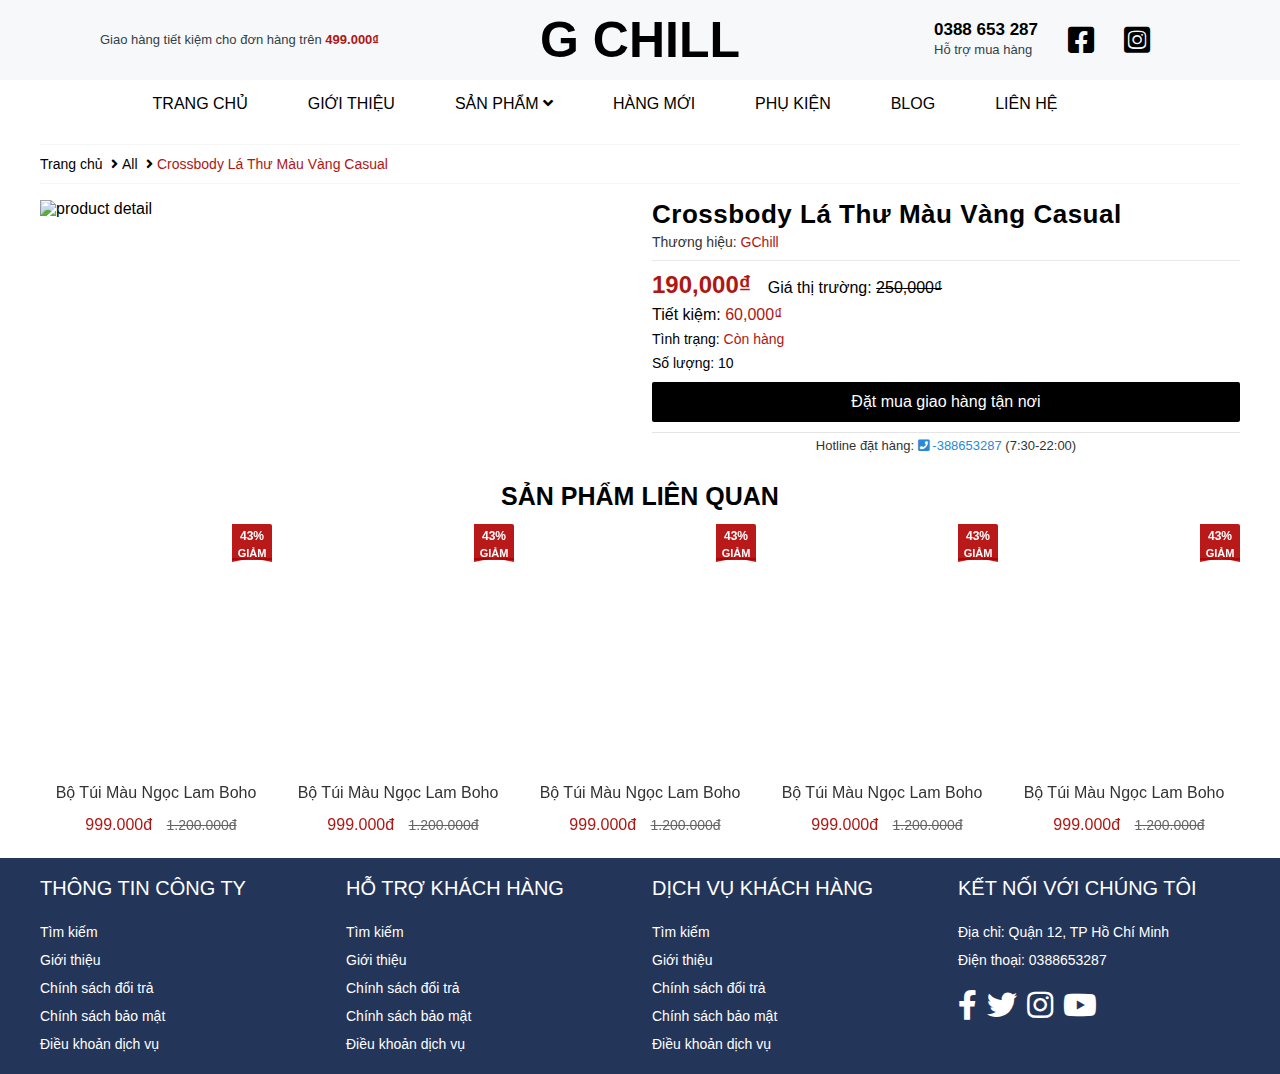
==== productDetail.html @ 4a048501 "product detail" ====
<!DOCTYPE html>
<html lang="en">
<head>
    <meta charset="UTF-8">
    <meta http-equiv="X-UA-Compatible" content="IE=edge">
    <meta name="viewport" content="width=device-width, initial-scale=1.0">
    <title>G chill</title>
    <link rel="stylesheet" href="./assets/css/grid.css">
    <link rel="stylesheet" href="./assets/css/base.css">
    <link rel="stylesheet" href="./assets/css/styles.css">
    <link rel="stylesheet" href="./assets/css/responsive.css">
    <link href="./assets/fonts/fontawesome-free-5.15.3/css/all.min.css" rel="stylesheet">
</head>
<body>
    <div class="main ">
        <!-- Header top bar -->
        <div class="header-topbar">
            <div class="header-topbar__left">
                <a href="" class="header-topbar__left-link">
                    Giao hàng tiết kiệm cho đơn hàng trên <span class="header-topbar__left-highlight">499.000₫</span>
                </a>
            </div>

            <div class="header-topbar__center">
                <div class="header-logo">
                    <a href="" class="header-logo-link">
                        G CHILL
                    </a>
                </div>
            </div>

            <div class="header-topbar__right">
                <ul class="header-topbar__right-list">
                    <li class="header-topbar__right-item">
                        <a href="" class="header-topbar__right-link">
                            <div class="header-topbar-phone">
                                0388 653 287
                            </div>
                            <div class="header-topbar__right-phoneDesc">
                                Hỗ trợ mua hàng
                            </div>
                        </a>
                    </li>
                    <li class="header-topbar__right-item">
                        <a href="" class="header-topbar__right-link">
                            <i class="fab fa-facebook-square header-topbar__right-icon"></i>
                        </a>
                    </li>
                    <li class="header-topbar__right-item">
                        <a href="" class="header-topbar__right-link">
                            <i class="fab fa-instagram-square header-topbar__right-icon"></i>
                        </a>
                    </li>
                </ul>
            </div>
        </div>
        <div class="nav">
            <!-- Nav PC -->
            <nav class="nav__pc">
                <ul class="nav__list">
                    <li>
                        <a href="" class="nav__link">TRANG CHỦ</a>
                    </li>
                    <li>
                        <a href="" class="nav__link">GIỚI THIỆU</a>
                    </li>
                    <li class="nav-product--has-notify">
                        <a href="" class="nav__link nav__link-product">
                            SẢN PHẨM
                            <i class="fas fa-angle-down"></i>
                        </a>
                        <div class="nav__submenu row">
                                <div class="c-6 ">
                                    <ul class="nav__submenu-left row">
                                        <li class="nav__submenu-mainitem c-6">
                                            <header class="nav__submenu-mainitem-header">
                                                <a href="" class="nav__submenu-mainitem-link">XU HƯỚNG MỚI</a>
                                            </header>
                                            <ul class="nav__submenu-list">
                                                <li class="nav__submenu-item"><a href="" class="nav__submenu-link">Xu hướng mùa xuân</a></li>
                                                <li class="nav__submenu-item"><a href="" class="nav__submenu-link">Xu hướng mùa hè</a></li>
                                                <li class="nav__submenu-item"><a href="" class="nav__submenu-link">Xu hướng mùa đông</a></li>
                                                <li class="nav__submenu-item"><a href="" class="nav__submenu-link">Xu hướng mùa thu</a></li>
                                            </ul>
                                        </li>
                                        <li class="nav__submenu-mainitem c-6">
                                            <header class="nav__submenu-mainitem-header">
                                                <a href="" class="nav__submenu-mainitem-link">XU HƯỚNG MỚI</a>
                                            </header>
                                            <ul class="nav__submenu-list">
                                                <li class="nav__submenu-item"><a href="" class="nav__submenu-link">Xu hướng mùa xuân</a></li>
                                                <li class="nav__submenu-item"><a href="" class="nav__submenu-link">Xu hướng mùa hè</a></li>
                                                <li class="nav__submenu-item"><a href="" class="nav__submenu-link">Xu hướng mùa đông</a></li>
                                                <li class="nav__submenu-item"><a href="" class="nav__submenu-link">Xu hướng mùa thu</a></li>
                                            </ul>
                                        </li>
                                    </ul>
                                </div>
                                <div class="c-6">
                                    <div class="nav__submenu-right row">
                                        <div class="nav__submenu-img c-6">
                                            <a href="" class="nav__submenu-link">
                                                <img src="./assets/img/submenuImg1.jpg" alt="" class="nav__submenu-image">
                                            </a>
                                        </div>
                                        <div class="nav__submenu-img c-6">
                                            <a href="" class="nav__submenu-link">
                                                <img src="./assets/img/submenuImg2.jpg" alt="" class="nav__submenu-image">
                                            </a>
                                        </div>
                                    </div>
                                </div>
                        </div>
                    </li>
                    <li>
                        <a href="" class="nav__link">HÀNG MỚI</a>
                    </li>
                    <li>
                        <a href="" class="nav__link">PHỤ KIỆN</a>
                    </li>
                    <li>
                        <a href="" class="nav__link">BLOG</a>
                    </li>
                    <li>
                        <a href="" class="nav__link">LIÊN HỆ</a>
                    </li>
                </ul>
            </nav>

            <label for="nav-mobile-input" class="nav__bars-btn row">
                <div class="nav-mobile-bars c-1">
                    <i class="fas fa-bars nav-mobile-bars-icon"></i>
                </div>
                <div class="mobile-logo c-11">
                    <a href="" class="mobile-logo-link">G Chill</a>
                </div>
            </label>

            <input type="checkbox" name="" hidden class="nav__input" id="nav-mobile-input" >

            <label for="nav-mobile-input" class="nav__overlay"></label>

            <nav class="nav__mobile">
                <label for="nav-mobile-input" class="nav__mobile-close">
                    <i class="fas fa-times nav__mobile-close-icon"></i>
                </label>
                <ul class="nav__mobile-list">
                    <li class="nav__mobile-item">
                        <a href="" class="nav__mobile-link">Trang chủ</a>
                    </li>
                    <li class="nav__mobile-item">
                        <a href="" class="nav__mobile-link">Sản phẩm</a>
                    </li>
                    <li class="nav__mobile-item">
                        <a href="" class="nav__mobile-link">Blog</a>
                    </li>
                    <li class="nav__mobile-item">
                        <a href="" class="nav__mobile-link">Phụ kiện</a>
                    </li>
                    <li class="nav__mobile-item">
                        <a href="" class="nav__mobile-link">Liên hệ</a>
                    </li>
                </ul>
            </nav>
        </div>

        <div class="app__container">
            <div class="grid wide">
                <section class="bread-crumb-detail">
                    <ul class="bread-crumb-detail-list">
                        <li class="bread-crumb-detail-item">
                            <a href="#" class="bread-crumb-detail__link">Trang chủ</a>
                            <i class="fa fa-angle-right bread-crumb-detail__icon"></i>
                        </li>
                        <li class="bread-crumb-detail-item">
                            <a href="#" class="bread-crumb-detail__link">All</a>
                            <i class="fa fa-angle-right bread-crumb-detail__icon"></i>
                        </li>
                        <li class="bread-crumb-detail-item">
                            <a href="#" class="bread-crumb-detail__link">Crossbody Lá Thư Màu Vàng Casual</a>
                        </li>
                    </ul>
                </section>

                <section class="product-detail">
                    <div class="details-product row">
                        <div class="col l-6 m-12 c-12 product-detail-image-block">
                            <img src="https://product.hstatic.net/200000265511/product/upload_a97e71ad36e44b9f99d14111b9137865_large.jpg" 
                            alt="product detail" class="product-detail-image">
                        </div>

                        <div class="col l-6 m-12 c-12 product-detail-informations">
                            <div class="product-detail-header">
                                <h1 class="product-detail-head">
                                    Crossbody Lá Thư Màu Vàng Casual
                                </h1>
                                <div class="product-detail-branch">
                                    Thương hiệu: 
                                    <span class="product-detail-vendor">GChill</span>
                                </div>
                            </div>

                            <div class="product-detail-prices">
                                <div class="product-detail-price">
                                    <span class="real-price">190,000₫ </span>
                                    <span class="old-price">Giá thị trường: 
                                        <span class="product-price-old">
                                            250,000₫
                                        </span>
                                    </span>
                                </div>
                                <div class="product-detail-save-price">
                                    Tiết kiệm: <span class="product-price-save">
                                        60,000₫
                                    </span>
                                </div>
                                <div class="product-detail-inventory_quantity">
                                    Tình trạng:
                                    <span class="product-detail-status">
                                        Còn hàng
                                    </span>
                                </div>
                            </div>

                            <div class="form-product-detail">
                                <form action="" class="form-product-detail">
                                    <label for="" class="product-detail-quantity">Số lượng: 10</label>
                                    <button class="btn btn-product-buy">
                                        <span class="btn-buy-text">Đặt mua giao hàng tận nơi</span>
                                    </button>
                                </form>
                            </div>

                            <div class="call-and-payment">
							    Hotline đặt hàng: 
                                <a href="tel:0123456789" title="0123456789">
                                    <i class="fa fa-phone-square"></i>
                                    -388653287
                                </a>
                                (7:30-22:00)
                            </div>
                        </div>
                    </div>
                </section>

            </div>

            
            <div class="grid wide">
                <div class="row app__content">
                    <div class="col l-12 m-12 c-12">
                        <div class="product-relation">
                            <h3 class="product-relation-label">
                                <a href="" class="product-relation__link">Sản phẩm liên quan</a>
                            </h3>
                        </div>

                        <div class="product">
                            <div class="row sm-gutter product-item-wrapper">
                                <!-- Product item -->
                                <div class="col l-2-4 m-4 c-6 ">
                                    <a href="" class="product-item">
                                        <div class="product-item__img" style="background-image: url(https://product.hstatic.net/200000265511/product/upload_85b97a8a1de949248e791dfe2b5185bc_large.jpg);">
                                        </div>
                                        <h4 class="product-item__name">
                                            Bộ Túi Màu Ngọc Lam Boho
                                        </h4>
                                        <div class="product-item__price">
                                            <span class="product-item__price-current">999.000đ</span>
                                            <span class="product-item__price-old">1.200.000đ</span>
                                        </div>
                                        <div class="product-item__sale-off">
                                            <span class="product-item__sale-off-percent">43%</span>
                                            <span class="product-item__sale-off-lable">GIẢM</span>
                                        </div>
                                    </a>
                                </div>
                                <div class="col l-2-4 m-4 c-6 ">
                                    <a href="" class="product-item">
                                        <div class="product-item__img" style="background-image: url(https://product.hstatic.net/200000265511/product/upload_85b97a8a1de949248e791dfe2b5185bc_large.jpg);">
                                        </div>
                                        <h4 class="product-item__name">
                                            Bộ Túi Màu Ngọc Lam Boho
                                        </h4>
                                        <div class="product-item__price">
                                            <span class="product-item__price-current">999.000đ</span>
                                            <span class="product-item__price-old">1.200.000đ</span>
                                        </div>
                                        <div class="product-item__sale-off">
                                            <span class="product-item__sale-off-percent">43%</span>
                                            <span class="product-item__sale-off-lable">GIẢM</span>
                                        </div>
                                    </a>
                                </div>
                                <div class="col l-2-4 m-4 c-6 ">
                                    <a href="" class="product-item">
                                        <div class="product-item__img" style="background-image: url(https://product.hstatic.net/200000265511/product/upload_85b97a8a1de949248e791dfe2b5185bc_large.jpg);">
                                        </div>
                                        <h4 class="product-item__name">
                                            Bộ Túi Màu Ngọc Lam Boho
                                        </h4>
                                        <div class="product-item__price">
                                            <span class="product-item__price-current">999.000đ</span>
                                            <span class="product-item__price-old">1.200.000đ</span>
                                        </div>
                                        <div class="product-item__sale-off">
                                            <span class="product-item__sale-off-percent">43%</span>
                                            <span class="product-item__sale-off-lable">GIẢM</span>
                                        </div>
                                    </a>
                                </div>
                                <div class="col l-2-4 m-4 c-6 ">
                                    <a href="" class="product-item">
                                        <div class="product-item__img" style="background-image: url(https://product.hstatic.net/200000265511/product/upload_85b97a8a1de949248e791dfe2b5185bc_large.jpg);">
                                        </div>
                                        <h4 class="product-item__name">
                                            Bộ Túi Màu Ngọc Lam Boho
                                        </h4>
                                        <div class="product-item__price">
                                            <span class="product-item__price-current">999.000đ</span>
                                            <span class="product-item__price-old">1.200.000đ</span>
                                        </div>
                                        <div class="product-item__sale-off">
                                            <span class="product-item__sale-off-percent">43%</span>
                                            <span class="product-item__sale-off-lable">GIẢM</span>
                                        </div>
                                    </a>
                                </div>
                                <div class="col l-2-4 m-4 c-6 ">
                                    <a href="" class="product-item">
                                        <div class="product-item__img" style="background-image: url(https://product.hstatic.net/200000265511/product/upload_85b97a8a1de949248e791dfe2b5185bc_large.jpg);">
                                        </div>
                                        <h4 class="product-item__name">
                                            Bộ Túi Màu Ngọc Lam Boho
                                        </h4>
                                        <div class="product-item__price">
                                            <span class="product-item__price-current">999.000đ</span>
                                            <span class="product-item__price-old">1.200.000đ</span>
                                        </div>
                                        <div class="product-item__sale-off">
                                            <span class="product-item__sale-off-percent">43%</span>
                                            <span class="product-item__sale-off-lable">GIẢM</span>
                                        </div>
                                    </a>
                                </div>
                          </div>      
                    </div>
                </div>
                </div>
            </div>

        </div>
        
        <footer class="footer grid">
            <div class="grid wide">
                <div class="row">
                    <div class="col l-3 m-4 c-6 company_infomation">
                        <h3 class="footer-header">THÔNG TIN CÔNG TY</h3>
                        <ul class="footer-list">
                            <li class="footer-item">
                                <a href="" class="footer-item__link">Tìm kiếm</a>
                            </li>
                            <li class="footer-item">
                                <a href="" class="footer-item__link">Giới thiệu</a>
                            </li>
                            <li class="footer-item">
                                <a href="" class="footer-item__link">Chính sách đổi trả</a>
                            </li>
                            <li class="footer-item">
                                <a href="" class="footer-item__link">Chính sách bảo mật</a>
                            </li>
                            <li class="footer-item">
                                <a href="" class="footer-item__link">Điều khoản dịch vụ</a>
                            </li>
                        </ul>
                    </div>
                    <div class="col l-3 m-4 c-6 company_infomation">
                        <h3 class="footer-header">HỖ TRỢ KHÁCH HÀNG</h3>
                        <ul class="footer-list">
                            <li class="footer-item">
                                <a href="" class="footer-item__link">Tìm kiếm</a>
                            </li>
                            <li class="footer-item">
                                <a href="" class="footer-item__link">Giới thiệu</a>
                            </li>
                            <li class="footer-item">
                                <a href="" class="footer-item__link">Chính sách đổi trả</a>
                            </li>
                            <li class="footer-item">
                                <a href="" class="footer-item__link">Chính sách bảo mật</a>
                            </li>
                            <li class="footer-item">
                                <a href="" class="footer-item__link">Điều khoản dịch vụ</a>
                            </li>
                        </ul>
                    </div>
                    <div class="col l-3 m-4 c-6 company_infomation">
                        <h3 class="footer-header">DỊCH VỤ KHÁCH HÀNG</h3>
                        <ul class="footer-list">
                            <li class="footer-item">
                                <a href="" class="footer-item__link">Tìm kiếm</a>
                            </li>
                            <li class="footer-item">
                                <a href="" class="footer-item__link">Giới thiệu</a>
                            </li>
                            <li class="footer-item">
                                <a href="" class="footer-item__link">Chính sách đổi trả</a>
                            </li>
                            <li class="footer-item">
                                <a href="" class="footer-item__link">Chính sách bảo mật</a>
                            </li>
                            <li class="footer-item">
                                <a href="" class="footer-item__link">Điều khoản dịch vụ</a>
                            </li>
                        </ul>
                    </div>
                    <div class="col l-3 m-4 c-6 company_infomation">
                        <h3 class="footer-header">KẾT NỐI VỚI CHÚNG TÔI</h3>
                        <span class="address">Địa chỉ: Quận 12, TP Hồ Chí Minh</span><br>
                        <span class="mobile"> Điện thoại: 0388653287 </span>
                        <ul class="footer-social">
                            <li class="facebook footer-social-item">
                                <a href="#" title="Facebook" target="_blank" rel="nofollow" aria-label="Facebook"
                                 class="footer-social-item__link">
                                    <i class="fab fa-facebook-f footer-social-item__icon"></i>
                                </a>
                            </li>
                            <li class="twitter footer-social-item">
                                <a href="#" title="Twitter" target="_blank" rel="nofollow" aria-label="Twitter"
                                class="footer-social-item__link">
                                    <i class="fab fa-twitter footer-social-item__icon"></i>
                                </a>
                            </li>
                            <li class="instagram footer-social-item">
                                <a href="#" title="Instagram" target="_blank" rel="nofollow" aria-label="Instagram"
                                class="footer-social-item__link">
                                    <i class="fab fa-instagram footer-social-item__icon"></i>
                                </a>
                            </li>
                            <li class="youtube footer-social-item">
                                <a href="#" title="Youtube" target="_blank" rel="nofollow" aria-label="Youtube"
                                class="footer-social-item__link">
                                    <i class="fab fa-youtube footer-social-item__icon"></i>
                                </a>
                            </li>
                        </ul>
                    </div>
                </div>
            </div>
        </footer>
    </div>
</body>
</html>
---- assets/css/grid.css ----
.grid {
    width: 100%;
    display: block;
    padding: 0;
}

.grid.wide {
    max-width: 1200px;
    margin: 0 auto;
}

.row {
    display: flex;
    flex-wrap: wrap;
    margin-left: -4px;
    margin-right: -4px;
}

.row.no-gutters {
    margin-left: 0;
    margin-right: 0;
}

.col {
    padding-left: 4px;
    padding-right: 4px;
}

.row.no-gutters .col {
    padding-left: 0;
    padding-right: 0;
}

.c-0 {
    display: none;
}

.c-1 {
    flex: 0 0 8.33333%;
    max-width: 8.33333%;
}

.c-2 {
    flex: 0 0 16.66667%;
    max-width: 16.66667%;
}

.c-3 {
    flex: 0 0 25%;
    max-width: 25%;
}

.c-4 {
    flex: 0 0 33.33333%;
    max-width: 33.33333%;
}

.c-5 {
    flex: 0 0 41.66667%;
    max-width: 41.66667%;
}

.c-6 {
    flex: 0 0 50%;
    max-width: 50%;
}

.c-7 {
    flex: 0 0 58.33333%;
    max-width: 58.33333%;
}

.c-8 {
    flex: 0 0 66.66667%;
    max-width: 66.66667%;
}

.c-9 {
    flex: 0 0 75%;
    max-width: 75%;
}

.c-10 {
    flex: 0 0 83.33333%;
    max-width: 83.33333%;
}

.c-11 {
    flex: 0 0 91.66667%;
    max-width: 91.66667%;
}

.c-12 {
    flex: 0 0 100%;
    max-width: 100%;
}

.c-o-1 {
    margin-left: 8.33333%;
}

.c-o-2 {
    margin-left: 16.66667%;
}

.c-o-3 {
    margin-left: 25%;
}

.c-o-4 {
    margin-left: 33.33333%;
}

.c-o-5 {
    margin-left: 41.66667%;
}

.c-o-6 {
    margin-left: 50%;
}

.c-o-7 {
    margin-left: 58.33333%;
}

.c-o-8 {
    margin-left: 66.66667%;
}

.c-o-9 {
    margin-left: 75%;
}

.c-o-10 {
    margin-left: 83.33333%;
}

.c-o-11 {
    margin-left: 91.66667%;
}

/* >= Tablet */
@media (min-width: 740px) {
    .row {
        margin-left: -8px;
        margin-right: -8px;
    }

    .col {
        padding-left: 8px;
        padding-right: 8px;
    }

    .m-0 {
        display: none;
    }

    .m-1,
    .m-2,
    .m-3,
    .m-4,
    .m-5,
    .m-6,
    .m-7,
    .m-8,
    .m-9,
    .m-10,
    .m-11,
    .m-12 {
        display: block;
    }

    .m-1 {
        flex: 0 0 8.33333%;
        max-width: 8.33333%;
    }

    .m-2 {
        flex: 0 0 16.66667%;
        max-width: 16.66667%;
    }

    .m-3 {
        flex: 0 0 25%;
        max-width: 25%;
    }

    .m-4 {
        flex: 0 0 33.33333%;
        max-width: 33.33333%;
    }

    .m-5 {
        flex: 0 0 41.66667%;
        max-width: 41.66667%;
    }

    .m-6 {
        flex: 0 0 50%;
        max-width: 50%;
    }

    .m-7 {
        flex: 0 0 58.33333%;
        max-width: 58.33333%;
    }

    .m-8 {
        flex: 0 0 66.66667%;
        max-width: 66.66667%;
    }

    .m-9 {
        flex: 0 0 75%;
        max-width: 75%;
    }

    .m-10 {
        flex: 0 0 83.33333%;
        max-width: 83.33333%;
    }

    .m-11 {
        flex: 0 0 91.66667%;
        max-width: 91.66667%;
    }

    .m-12 {
        flex: 0 0 100%;
        max-width: 100%;
    }

    .m-o-1 {
        margin-left: 8.33333%;
    }

    .m-o-2 {
        margin-left: 16.66667%;
    }

    .m-o-3 {
        margin-left: 25%;
    }

    .m-o-4 {
        margin-left: 33.33333%;
    }

    .m-o-5 {
        margin-left: 41.66667%;
    }

    .m-o-6 {
        margin-left: 50%;
    }

    .m-o-7 {
        margin-left: 58.33333%;
    }

    .m-o-8 {
        margin-left: 66.66667%;
    }

    .m-o-9 {
        margin-left: 75%;
    }

    .m-o-10 {
        margin-left: 83.33333%;
    }

    .m-o-11 {
        margin-left: 91.66667%;
    }
}

/* PC medium resolution > */
@media (min-width: 1113px) {
    .row {
        margin-left: -12px;
        margin-right: -12px;
    }

    .row.sm-gutter {
        margin-left: -5px;
        margin-right: -5px;
    }

    .col {
        padding-left: 12px;
        padding-right: 12px;
    }

    .row.sm-gutter .col {
        padding-left: 5px;
        padding-right: 5px;
    }

    .l-0 {
        display: none;
    }

    .l-1,
    .l-2,
    .l-2-4,
    .l-3,
    .l-4,
    .l-5,
    .l-6,
    .l-7,
    .l-8,
    .l-9,
    .l-10,
    .l-11,
    .l-12 {
        display: block;
    }

    .l-1 {
        flex: 0 0 8.33333%;
        max-width: 8.33333%;
    }

    .l-2 {
        flex: 0 0 16.66667%;
        max-width: 16.66667%;
    }

    .l-2-4 {
        flex: 0 0 20%;
        max-width: 20%;
    }

    .l-3 {
        flex: 0 0 25%;
        max-width: 25%;
    }

    .l-4 {
        flex: 0 0 33.33333%;
        max-width: 33.33333%;
    }

    .l-5 {
        flex: 0 0 41.66667%;
        max-width: 41.66667%;
    }

    .l-6 {
        flex: 0 0 50%;
        max-width: 50%;
    }

    .l-7 {
        flex: 0 0 58.33333%;
        max-width: 58.33333%;
    }

    .l-8 {
        flex: 0 0 66.66667%;
        max-width: 66.66667%;
    }

    .l-9 {
        flex: 0 0 75%;
        max-width: 75%;
    }

    .l-10 {
        flex: 0 0 83.33333%;
        max-width: 83.33333%;
    }

    .l-11 {
        flex: 0 0 91.66667%;
        max-width: 91.66667%;
    }

    .l-12 {
        flex: 0 0 100%;
        max-width: 100%;
    }

    .l-o-1 {
        margin-left: 8.33333%;
    }

    .l-o-2 {
        margin-left: 16.66667%;
    }

    .l-o-3 {
        margin-left: 25%;
    }

    .l-o-4 {
        margin-left: 33.33333%;
    }

    .l-o-5 {
        margin-left: 41.66667%;
    }

    .l-o-6 {
        margin-left: 50%;
    }

    .l-o-7 {
        margin-left: 58.33333%;
    }

    .l-o-8 {
        margin-left: 66.66667%;
    }

    .l-o-9 {
        margin-left: 75%;
    }

    .l-o-10 {
        margin-left: 83.33333%;
    }

    .l-o-11 {
        margin-left: 91.66667%;
    }
}

/* Tablet - PC low resolution */
@media (min-width: 740px) and (max-width: 1023px) {
    .wide {
        width: 644px;
    }
}

/* > PC low resolution */
@media (min-width: 1024px) and (max-width: 1239px) {
    .wide {
        width: 984px;
    }

    .wide .row {
        margin-left: -12px;
        margin-right: -12px;
    }

    .wide .row.sm-gutter {
        margin-left: -5px;
        margin-right: -5px;
    }

    .wide .col {
        padding-left: 12px;
        padding-right: 12px;
    }

    .wide .row.sm-gutter .col {
        padding-left: 5px;
        padding-right: 5px;
    }

    .wide .l-0 {
        display: none;
    }

    .wide .l-1,
    .wide .l-2,
    .wide .l-2-4,
    .wide .l-3,
    .wide .l-4,
    .wide .l-5,
    .wide .l-6,
    .wide .l-7,
    .wide .l-8,
    .wide .l-9,
    .wide .l-10,
    .wide .l-11,
    .wide .l-12 {
        display: block;
    }

    .wide .l-1 {
        flex: 0 0 8.33333%;
        max-width: 8.33333%;
    }

    .wide .l-2 {
        flex: 0 0 16.66667%;
        max-width: 16.66667%;
    }

    .wide .l-2-4 {
        flex: 0 0 20%;
        max-width: 20%;
    }

    .wide .l-3 {
        flex: 0 0 25%;
        max-width: 25%;
    }

    .wide .l-4 {
        flex: 0 0 33.33333%;
        max-width: 33.33333%;
    }

    .wide .l-5 {
        flex: 0 0 41.66667%;
        max-width: 41.66667%;
    }

    .wide .l-6 {
        flex: 0 0 50%;
        max-width: 50%;
    }

    .wide .l-7 {
        flex: 0 0 58.33333%;
        max-width: 58.33333%;
    }

    .wide .l-8 {
        flex: 0 0 66.66667%;
        max-width: 66.66667%;
    }

    .wide .l-9 {
        flex: 0 0 75%;
        max-width: 75%;
    }

    .wide .l-10 {
        flex: 0 0 83.33333%;
        max-width: 83.33333%;
    }

    .wide .l-11 {
        flex: 0 0 91.66667%;
        max-width: 91.66667%;
    }

    .wide .l-12 {
        flex: 0 0 100%;
        max-width: 100%;
    }

    .wide .l-o-1 {
        margin-left: 8.33333%;
    }

    .wide .l-o-2 {
        margin-left: 16.66667%;
    }

    .wide .l-o-3 {
        margin-left: 25%;
    }

    .wide .l-o-4 {
        margin-left: 33.33333%;
    }

    .wide .l-o-5 {
        margin-left: 41.66667%;
    }

    .wide .l-o-6 {
        margin-left: 50%;
    }

    .wide .l-o-7 {
        margin-left: 58.33333%;
    }

    .wide .l-o-8 {
        margin-left: 66.66667%;
    }

    .wide .l-o-9 {
        margin-left: 75%;
    }

    .wide .l-o-10 {
        margin-left: 83.33333%;
    }

    .wide .l-o-11 {
        margin-left: 91.66667%;
    }
}
---- assets/css/base.css ----
:root{
    --primary-color:#af1713;
    --white-color:#fff;
    --black-color: #000;
    --text-color: #333;
    --red-dark-color: #af1713;
    --dark-light-color:#333f48;
}

*{
    box-sizing: inherit;
}

html{
    /* HACK */
    font-family: 'Roboto', sans-serif;
    box-sizing: border-box;
}


/* Button */
.btn{
    min-width: 124px;
    height: 34px;
    text-decoration: none;
    border: none;
    border-radius: 2px;
    font-size: 16px;
    padding: 0 12px;
    outline: none;
    cursor: pointer;
    color: var(--text-color);
    display: inline-flex;
    justify-content: center;
    align-items: center;
    line-height: 16px;
    background-color: var(--white-color);
}   

.btn.btn--normal:hover{
    background-color: rgba(0, 0, 0, 0.05);
}

.btn.btn--size-s{
    height: 32px;
    font-size: 12px;
    padding: 0 8px;
}

.btn.btn--primary{
    color:var(--white-color);
    background-color: var(--primary-color);
}

.btn.btn--disabled{
    color: #949494;
    cursor: default;
    filter: brightness(80%);
    background-color: #c3c3c3;
}
---- assets/css/styles.css ----
* {
    box-sizing: border-box;
}

body {
    margin: 0;
    background-color: #fff;
}

.main {
    min-height: 100vh;
    max-width: 100%;
    margin: auto;
}

/* Topbar start*/
.header-topbar{
    display: flex;
    height: 80px;
    background-color: #f7f8fa;
    justify-content: space-between;
    padding: 0 100px;
    align-items: center;
}

.header-topbar__left{
    flex: 1;
}

.header-topbar__left-link{
    text-decoration: none;
    color:var(--dark-light-color);
    font-size: 13px;
    line-height: 40px;
}

.header-topbar__left-link:hover{
    color:  var(--red-dark-color);
}

.header-topbar__left-highlight{
    color: var(--red-dark-color);
    font-weight: 600;
}

.header-topbar__center{
    flex: 1;
    display: flex;
    justify-content: center;
}

.header-logo-link{
    display: block;
    text-decoration: none;
    color:var(--black-color);
    line-height: 50px;
    font-size: 50px;
    font-weight: 700;
}

.header-topbar__right{
    flex: 1;
    display: flex;
    justify-content: flex-end;
}

.header-topbar__right-list{
    display: flex;
    align-items: center;
}

.header-topbar__right-item{
    list-style: none;
    margin-right: 30px;
}

.header-topbar__right-link{
    text-decoration: none;
    color:var(--black-color);
    line-height: 20px;
}

.header-topbar__right-link:hover .header-topbar-phone{
    color: var(--red-dark-color);
}

.header-topbar-phone{
    font-size: 17px;
    font-weight: 600;
}

.header-topbar__right-phoneDesc{
    font-size: 13px;
    color:var(--dark-light-color);
}

.header-topbar__right-icon{
    line-height: 50px;
    font-size: 30px;
}

/* Topbar end*/

/* Navigation start*/
.nav {
    display: flex;
    align-items: center;
    height: 48px;
    background-color:var(--white-color);
    justify-content: center;
    position: relative;
    width: 100%;
}

.nav__list {
    display: flex;
    list-style: none;
    padding: 0;
    margin-left: -70px;
}

.nav__link {
    text-decoration: none;
    color:var(--black-color);
    font-weight: 500;
    padding: 16px 30px;
    width: 100%;
}

.nav__link:hover{
    color: var(--white-color);
    background-color: #af1713;
}

.nav-arrow-down{
    font-size: 14px;
}

/* Mobile nav */
.nav__bars-btn{
    width: 100%;
    height: 28px;
    color:var(--black-color);
    display: none;
}

.nav-mobile-bars{
    padding-left: 20px;
    padding-top: 2px;
}

.nav-mobile-bars-icon{
    font-size: 25px;
    line-height: 20px;
}

.mobile-logo{
    padding-left: 33.333%;
}

.mobile-logo-link{
    text-decoration: none;
    color: var(--black-color);
    font-size: 28px;
    line-height: 28px;
    font-weight: 600;
}

.mobile-logo-link:hover{
    color:var(--red-dark-color);
}

.nav__overlay{
    position: fixed;
    top: 0;
    right: 0;
    bottom: 0;
    left: 0;
    background-color: rgba(0, 0, 0, 0.3);
    display: none;
    animation: fadeIn linear 0.3s;
}

.nav__mobile{
    position: fixed;
    top: 0;
    left: 0;
    bottom: 0;
    width: 320px;
    max-width: 100%;
    background-color:var(--white-color);
    transform: translateX(-100%);
    opacity: 0;
    transition: transform linear 0.2s;
}

.nav__mobile-list{
    margin-top: 50px;
    padding: 0;
}

.nav__mobile-list li{
    list-style: none;
}

.nav__mobile-item{
    border-bottom: 1px solid rgba(92, 92, 92, 0.1);
    width: 100%;
}

.nav__mobile-link{
    text-decoration: none;
    color:#333;
    display: block;
    padding: 12px 20px;
    font-size: 16px;
}

.nav__mobile-link:hover{
    color:var(--red-dark-color);
    background-color: #eee;
}

.nav__mobile-close{
    position: absolute;
    top: 1rem;
    right:1rem;
}

.nav__mobile-close-icon{
    width: 24px;
    height: 24px;
    color:#666;
    font-size: 30px;
}

.nav__input:checked ~ .nav__overlay{
    display: block;
}

.nav__input:checked ~ .nav__mobile{
    transform: translateX(0%);
    opacity: 1;
}

.nav__link nav__link-product{
    position: relative;
}

.nav-product--has-notify:hover .nav__submenu{
    display: flex;
    z-index: 1;
}

/* Sub menu */
.nav__submenu{
    position: absolute;
    top: 100%;
    right: 10%;
    width: 60%;
    background-color:var(--white-color);;
    border: solid 1px #D3D3D3;
    box-shadow: 0px 0px 10px rgba(0, 0, 0, 0.3);
    padding: 20px;
    display: none;
    transform-origin: 50% top;
    animation: SubMenuGrowth ease-in 0.2s;
    will-change: opacity, transform;
}

 .nav__submenu::before{
    content: "";
    border-width: 20px 26px;
    border-style:solid;
    border-color: transparent transparent var(--white-color) transparent;
    position: absolute;
    right: 80%;
    top: -30px;
} 


.nav__submenu-left{
    padding: 0 20px;
}

.nav__submenu-list{
    padding: 0;
}

.nav__submenu-mainitem-header{
    margin-top: 5px;
}

.nav__submenu-mainitem-link{
    text-decoration: none;
    color: var(--black-color);
    font-weight: 500;
    font-size: 16px;
    line-height: 35px;
}

.nav__submenu-mainitem-link:hover{
    color: var(--red-dark-color);
}

.nav__submenu-link{
    text-decoration: none;
    color: #333f48;
    font-size: 14px;
    line-height: 30px;
}

.nav__submenu-link:hover{
    color: var(--red-dark-color);
}

.nav__submenu-right{
    height: 200px;
}

.nav__submenu-image{
    max-height: 200px;
}

.nav__submenu-mainitem{
    list-style: none;
}

.nav__submenu-item{
    list-style: none;
}

/* Navigation end*/


.slider{
    /* background-color: hotpink; */
    /* height: 900px; */
}

.app__content{
    margin-top: 5px;
}


 @media screen and (max-width: 1023px){
    .nav__bars-btn{
        display: flex;
        justify-content: center;
        justify-items: center;
    }

    .nav__pc{
        display: none;
    }

    .header-topbar{
        display: none;
    }
}


/* Slider */
.slider{
    width: 100%;
    margin-left: 0;
    margin-right: 0;
    /* max-height: 640px; */
}

.slider-img{
    width: 100%;
}

@keyframes fadeIn{
    from{
        opacity: 0;
    }

    to{
        opacity: 1;
    }
}

@keyframes SubMenuGrowth{
    from{
        opacity: 0;
        transform: scale(0);
    }
    to{
        opacity: 1;
        transform: scale(1);
    }
}

/* Product section*/

.product-section{
    display: flex;
    margin-top: 20px;
    align-items: center;
}

.product-section-label{
    margin: 0;
    text-transform: uppercase;
    font-size: 30px;
    line-height: 36px;
}

.product-section__link
{
    text-decoration: none;
    color: var(--black-color);
}

.product-section__link:hover{
    color: var(--primary-color);
}

.product-section__list{
    list-style: none;
    margin: 0;
    display: flex;
}

.product-section-item{
    margin-right: 16px;
}

.product-item:hover{
    box-shadow: 0 1px 20px 0 rgba(0, 0, 0, 0.05);
    transform: translateY(-3px);
    background-color: rgba(0, 0, 0, 0.02);

}

.product-section-item__link{
    text-decoration: none;
    font-size: 16px;
    line-height: 16px;
    color: var(--black-color);
    text-transform: uppercase;
}

.product-section-item__link-active{
    color: var(--primary-color);
    border-bottom: 2px solid var(--primary-color);
    padding-bottom: 6px;
}

.product-section-item__link:hover{
    color: var(--primary-color);
    border-bottom: 2px solid var(--primary-color);
    padding-bottom: 6px;
}

/* Product */
.product{
}

.product-item{
    margin-top: 10px;
    background-color: var(--white-color);
    position: relative;
    border-radius: 2px;
    /* box-shadow: 0 1px 2px 0 rgba(0, 0, 0, 0.1); */
    transition: transform ease-in 0.1s;
    will-change: transform;
    display: block;
    text-decoration: none;
}

.product-item__img {
    padding-top: 100%;
    background-repeat: no-repeat;
    background-size: cover;
    background-position:top center;
    border-top-left-radius: 2px;
    border-top-right-radius: 2px;
    height: 250px;
}

.product-item__name {
    font-size: 16px;
    font-weight: 400;
    color:var(--text-color);
    line-height: 18px;
    margin: 10px 0;
    text-align: center;
    overflow: hidden;
    display: block;
}

.product-item__price {
    display: block;
    align-items: baseline;
    flex-wrap: wrap;
    text-align: center;
    line-height: 18px;
    align-content: center;
    height: 26px;
}

.product-item__price-old {
    font-size: 14px;
    color: #666;
    text-decoration: line-through;
    margin-left: 10px;
}

.product-item__price-current {
    font-size: 16px;
    color:var(--primary-color);
    margin-left: 10px;
}

.product-item__sale-off {
    position: absolute;
    right: 0;
    top: 0;
    width: 40px;
    height: 36px;
    text-align: center;
    background-color: rgba(179, 0, 0, 0.9);
    border-top-right-radius: 2px;
}

.product-item__sale-off-percent {
    color:var(--white-color);
    font-weight: 600;
    font-size: 12px;
    line-height: 12px;
    position: relative;
    top: 2px;
}

.product-item__sale-off-lable {
    font-size: 11px;
    line-height: 12px;
    color: var(--white-color);
    font-weight: 600;
    position: relative;
    top: 1px;
}

.product-item__sale-off-lable::after{
    content: "";
    position: absolute;
    border-width: 0 20px 4px;
    border-style: solid;
    border-color:transparent rgba(179, 0, 0, 0.9) transparent rgba(179, 0, 0, 0.9);
    left: -5.5px;
    bottom: -3px;
}

.product-collection{
    background-image: url(https://file.hstatic.net/200000265511/file/evo_banner_collection_e63c6b84e20b45aaa6a4511c533b5bb6.jpg);
    height: 500px;
    background-position: center;
    background-repeat: no-repeat;
    background-size: cover;
    margin: 0;
}

/* news section */

/* Product section*/

.news-section{
    display: flex;
    margin: 15px 0;
    align-items: center;
}

.news-section-label{
    margin: 0;
    text-transform: uppercase;
    font-size: 30px;
    line-height: 36px;
}

.news-section__link
{
    text-decoration: none;
    color: var(--black-color);
}

.news-section__link:hover{
    color: var(--primary-color);
}

.news-item{
    margin-top: 10px;
    background-color: var(--white-color);
    position: relative;
    border-radius: 2px;
    transition: transform ease-in 0.1s;
    will-change: transform;
    display: block;
    text-decoration: none;
    color:var(--black-color);
}

.news-item:hover .news-item__title{
    color: var(--primary-color);
}

.news-item__img {
    padding-top: 100%;
    background-repeat: no-repeat;
    background-size: cover;
    background-position:top center;
    border-top-left-radius: 2px;
    border-top-right-radius: 2px;
    height: 250px;
    transition: transform .2s;
}

.news-item__img:hover{
    transform: scale(1.1);

}

.news-item__title{
    font-size: 14px;
    color: #292828;
    text-transform: uppercase;
    margin:15px 0 5px;
    font-weight: 500;
    line-height: 20px;
}

.news-item__description{
    font-size: 12px;
    color: #747474;
    margin: 0;
    line-height: 20px;
}

/* Footer */
.footer{
    margin-top: 20px;
    background-color: #24355a;
    color: var(--white-color);
}

.footer-header{

    margin: 20px 0;
    font-size: 20px;
    line-height: 20px;
    font-weight: 400;
}

.footer-list{
    list-style: none;
    padding-left: 0;
}

.footer-item{

}

.footer-item__link{
    text-decoration: none;
    color: var(--white-color);
    font-size: 14px;
    font-weight: 300;
    line-height: 28px;
}

.footer-item__link:hover{
    color:var(--primary-color);
}

.address,
.mobile{
    line-height: 28px;
    font-size: 14px;
    font-weight: 300;
}

.footer-social{
    display: flex;
    list-style: none;
    align-content: space-between;
    padding: 0;
}

.footer-social-item{
    margin-right: 10px;
}

.footer-social-item:hover .footer-social-item__icon{
    color:var(--primary-color);
}

.footer-social-item__icon{
    color: var(--white-color);
    font-size: 30px;
}


/* product detail*/
.product-relation{
    margin-top: 20px;
    width: 100%;    
    text-align: center;
}

.product-relation-label{
    margin: 0;
    text-transform: uppercase;
    font-size: 25px;
    line-height: 36px;
}

.product-relation__link{
    text-decoration: none;
    color: var(--black-color);
}

.product-relation__link:hover{
    color: var(--primary-color);
}

/* bread-crumb-detail */

.bread-crumb-detail-list{
    list-style: none;
    display: flex;
    padding: 10px 0;
    border-bottom: 1px solid #f5f5f5;
    border-top: 1px solid #f5f5f5;
}

.bread-crumb-detail__link{
    text-decoration: none;
    color: var(--black-color);
    font-size: 14px;
    margin-right: 4px;
}

.bread-crumb-detail__link:hover{
    color: var(--primary-color);
}

.bread-crumb-detail__link:last-child{
    color: var(--primary-color);
}

.bread-crumb-detail__icon{
    color: var(--black-color);
    margin-right: 4px;
    font-size: 14px;
}

.product-detail-informations{
}

.product-detail-header{
    margin-bottom: 10px;
    border-bottom: 1px solid #e9e9e9;
    padding-bottom: 10px;
}

.product-detail-head{
    margin: 0;
    font-size: 26px;
    line-height: 29px;
    margin-bottom: 5px;
    letter-spacing: 0.5px;
    color: var(--black-color);
}

.product-detail-branch{
    color: #333;
    font-size: 14px;
    font-weight: 500;
}

.product-detail-vendor{
    color: #af1713;
    font-weight: 400;
    text-transform: none;
}

.real-price{
    font-size: 24px;
    font-weight: bold;
    color: #af1713;
}

.old-price{
    margin-left: 10px;
}

.product-price-old{
    font-size: 16px;
    text-decoration: line-through;
}

.product-detail-save-price{
    font-size: 16px;
    margin-top: 7px;
}

.product-price-save{
    color: #af1713;
}

.product-detail-inventory_quantity{
    font-size: 14px;
    margin-top: 7px; 
}

.product-detail-status{
    color: #af1713;
}

.form-product-detail{
    margin-top: 7px; 
}

.product-detail-quantity{
    font-size: 14px;
}

.btn-product-buy{
    margin-top: 10px; 
    color: var(--white-color);
    background-color: var(--black-color);
    width: 100%;
    padding: 20px 0;
}

.call-and-payment{
    margin-top: 10px;
    padding: 5px 0 0;
    display: block;
    border-top: 1px solid #e5e5e5;
    text-align: center;
    font-size: 13px;
    color: #333;
}

.call-and-payment a {
    color: #288ad6;
    font-weight: 500;
    text-decoration: none;
}
---- assets/css/responsive.css ----
/* Mobile & tablet */
@media (max-width: 1023px)
{
    :root{
        --navbar-height:0px;
        --header-height: 68px;
    }

    .hide-on-mobile-tablet{
        display: none;
    }

    .row {
        margin:0;
    }
}

/* Tablet */
@media (min-width:740px) and (max-width: 1023px)
{
    .hide-on-tablet{
        display: none;
    }
}

/* Mobile */
@media (max-width:739px) 
{
    .hide-on-mobile{
        display: none;
    }

    .product-section-label{
        font-size: 20px;
        line-height: 20px;
    }
}
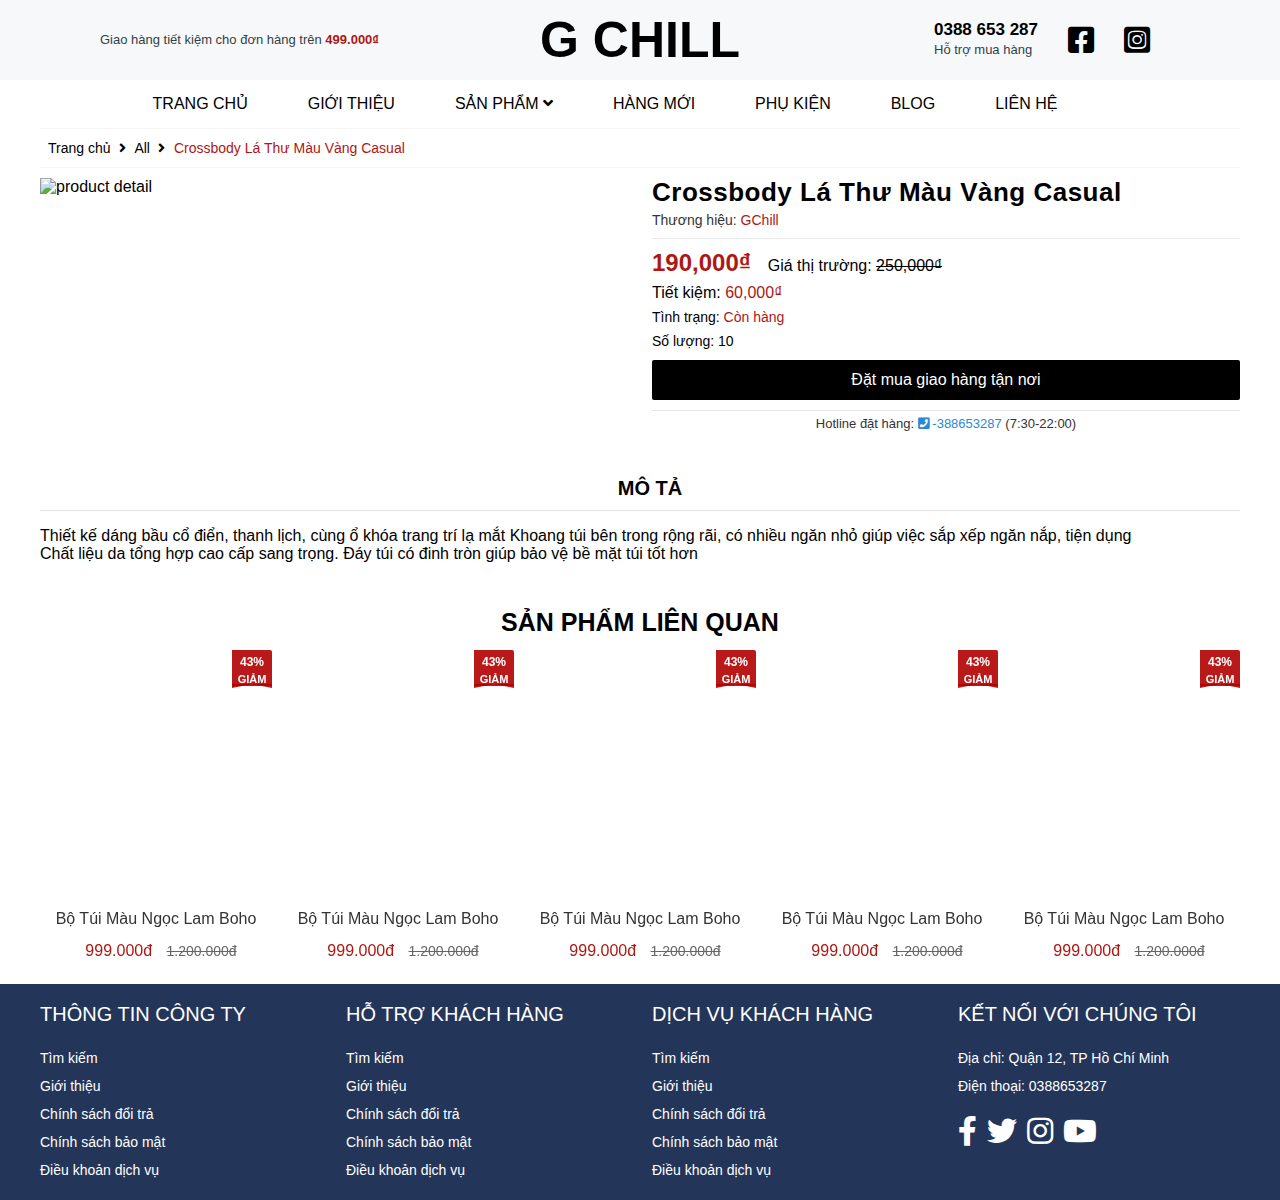
==== commit 825cc572: "product detail" ====
--- a/productDetail.html
+++ b/productDetail.html
@@ -166,81 +166,104 @@
 
         <div class="app__container">
             <div class="grid wide">
-                <section class="bread-crumb-detail">
-                    <ul class="bread-crumb-detail-list">
-                        <li class="bread-crumb-detail-item">
-                            <a href="#" class="bread-crumb-detail__link">Trang chủ</a>
-                            <i class="fa fa-angle-right bread-crumb-detail__icon"></i>
-                        </li>
-                        <li class="bread-crumb-detail-item">
-                            <a href="#" class="bread-crumb-detail__link">All</a>
-                            <i class="fa fa-angle-right bread-crumb-detail__icon"></i>
-                        </li>
-                        <li class="bread-crumb-detail-item">
-                            <a href="#" class="bread-crumb-detail__link">Crossbody Lá Thư Màu Vàng Casual</a>
-                        </li>
-                    </ul>
+                <section class="row bread-crumb-detail">
+                    <div class="col l-12 m-12 c-12">
+                        <ul class="bread-crumb-detail-list">
+                            <li class="bread-crumb-detail-item">
+                                <a href="#" class="bread-crumb-detail__link">Trang chủ</a>
+                                <i class="fa fa-angle-right bread-crumb-detail__icon"></i>
+                            </li>
+                            <li class="bread-crumb-detail-item">
+                                <a href="#" class="bread-crumb-detail__link">All</a>
+                                <i class="fa fa-angle-right bread-crumb-detail__icon"></i>
+                            </li>
+                            <li class="bread-crumb-detail-item">
+                                <a href="#" class="bread-crumb-detail__link">Crossbody Lá Thư Màu Vàng Casual</a>
+                            </li>
+                        </ul>
+                    </div>
                 </section>
 
-                <section class="product-detail">
-                    <div class="details-product row">
-                        <div class="col l-6 m-12 c-12 product-detail-image-block">
-                            <img src="https://product.hstatic.net/200000265511/product/upload_a97e71ad36e44b9f99d14111b9137865_large.jpg" 
-                            alt="product detail" class="product-detail-image">
-                        </div>
-
-                        <div class="col l-6 m-12 c-12 product-detail-informations">
-                            <div class="product-detail-header">
-                                <h1 class="product-detail-head">
-                                    Crossbody Lá Thư Màu Vàng Casual
-                                </h1>
-                                <div class="product-detail-branch">
-                                    Thương hiệu: 
-                                    <span class="product-detail-vendor">GChill</span>
-                                </div>
+                <section class="product-detail row">
+                    <div class="details-product col l-12 m-12 c-12">
+                        <div class="row">
+                            <div class="col l-6 m-12 c-12 product-detail-image-block">
+                                <img src="https://product.hstatic.net/200000265511/product/upload_a97e71ad36e44b9f99d14111b9137865_large.jpg" 
+                                alt="product detail" class="product-detail-image">
                             </div>
-
-                            <div class="product-detail-prices">
-                                <div class="product-detail-price">
-                                    <span class="real-price">190,000₫ </span>
-                                    <span class="old-price">Giá thị trường: 
-                                        <span class="product-price-old">
-                                            250,000₫
+    
+                            <div class="col l-6 m-12 c-12 product-detail-informations">
+                                <div class="product-detail-header">
+                                    <h1 class="product-detail-head">
+                                        Crossbody Lá Thư Màu Vàng Casual
+                                    </h1>
+                                    <div class="product-detail-branch">
+                                        Thương hiệu: 
+                                        <span class="product-detail-vendor">GChill</span>
+                                    </div>
+                                </div>
+    
+                                <div class="product-detail-prices">
+                                    <div class="product-detail-price">
+                                        <span class="real-price">190,000₫ </span>
+                                        <span class="old-price">Giá thị trường: 
+                                            <span class="product-price-old">
+                                                250,000₫
+                                            </span>
                                         </span>
-                                    </span>
-                                </div>
-                                <div class="product-detail-save-price">
-                                    Tiết kiệm: <span class="product-price-save">
-                                        60,000₫
-                                    </span>
-                                </div>
-                                <div class="product-detail-inventory_quantity">
-                                    Tình trạng:
-                                    <span class="product-detail-status">
-                                        Còn hàng
-                                    </span>
-                                </div>
-                            </div>
-
-                            <div class="form-product-detail">
-                                <form action="" class="form-product-detail">
-                                    <label for="" class="product-detail-quantity">Số lượng: 10</label>
-                                    <button class="btn btn-product-buy">
-                                        <span class="btn-buy-text">Đặt mua giao hàng tận nơi</span>
-                                    </button>
-                                </form>
-                            </div>
-
-                            <div class="call-and-payment">
-							    Hotline đặt hàng: 
-                                <a href="tel:0123456789" title="0123456789">
-                                    <i class="fa fa-phone-square"></i>
-                                    -388653287
-                                </a>
-                                (7:30-22:00)
+                                    </div>
+                                    <div class="product-detail-save-price">
+                                        Tiết kiệm: <span class="product-price-save">
+                                            60,000₫
+                                        </span>
+                                    </div>
+                                    <div class="product-detail-inventory_quantity">
+                                        Tình trạng:
+                                        <span class="product-detail-status">
+                                            Còn hàng
+                                        </span>
+                                    </div>
+                                </div>
+    
+                                <div class="form-product-detail">
+                                    <form action="" class="form-product-detail">
+                                        <label for="" class="product-detail-quantity">Số lượng: 10</label>
+                                        <button class="btn btn-product-buy">
+                                            <span class="btn-buy-text">Đặt mua giao hàng tận nơi</span>
+                                        </button>
+                                    </form>
+                                </div>
+    
+                                <div class="call-and-payment">
+                                    Hotline đặt hàng: 
+                                    <a href="tel:0123456789" title="0123456789">
+                                        <i class="fa fa-phone-square"></i>
+                                        -388653287
+                                    </a>
+                                    (7:30-22:00)
+                                </div>
                             </div>
                         </div>
-                    </div>
+
+                        <div class="row">
+                            <div class="col l-12 m-12 c-12 product-detail-tab">
+                                <ul class="product-detail-tab-list">
+                                    <li class="product-detail-tab-item">
+                                        <a href="" class="product-detail-tab__link ">Mô tả</a>
+                                    </li>
+                                    <!-- <li class="product-detail-tab-item">
+                                        <a href="" class="product-detail-tab__link">Chính sách đổi trả</a>
+                                    </li> -->
+                                </ul>
+                                <div class="product-description">
+                                    <p>Thiết kế dáng bầu cổ điển, thanh lịch, cùng ổ khóa trang trí lạ mắt
+                                       Khoang túi bên trong rộng rãi, có nhiều ngăn nhỏ giúp việc sắp xếp ngăn nắp, tiện dụng<br>
+                                       Chất liệu da tổng hợp cao cấp sang trọng. Đáy túi có đinh tròn giúp bảo vệ bề mặt túi tốt hơn</p>
+                                </div>
+                            </div>
+                        </div>
+                    </div>
+
                 </section>
 
             </div>
--- a/assets/css/styles.css
+++ b/assets/css/styles.css
@@ -192,6 +192,8 @@
     transform: translateX(-100%);
     opacity: 0;
     transition: transform linear 0.2s;
+    z-index: 1;
+    max-height: 50vh;
 }
 
 .nav__mobile-list{
@@ -729,10 +731,14 @@
 
 .bread-crumb-detail-list{
     list-style: none;
-    display: flex;
-    padding: 10px 0;
+    padding: 10px 8px;
     border-bottom: 1px solid #f5f5f5;
     border-top: 1px solid #f5f5f5;
+    margin: 0;
+}
+
+.bread-crumb-detail-item{
+    display: inline;
 }
 
 .bread-crumb-detail__link{
@@ -756,7 +762,18 @@
     font-size: 14px;
 }
 
+.product-detail-image{
+    display: block;
+    margin-left: auto;
+    margin-right: auto;
+}
+
+.product-detail-image-block{
+    margin-top: 10px;
+}
+
 .product-detail-informations{
+    margin-top: 10px;
 }
 
 .product-detail-header{
@@ -849,4 +866,40 @@
     color: #288ad6;
     font-weight: 500;
     text-decoration: none;
+}
+
+.product-detail-tab{
+    margin-top: 20px;
+}
+
+.product-detail-tab-list{
+    display: flex;
+    border-bottom: 1px solid #e5e5e5;
+    list-style: none;
+    padding: 0;
+    justify-content: center;
+}
+
+.product-detail-tab-item:last-child{
+    margin-left: 20px;
+}
+
+.product-detail-tab-item{
+    padding: 10px 0;
+}
+
+.product-detail-tab__link{
+    text-decoration: none;
+    text-transform: uppercase;
+    font-size: 20px;
+    color:var(--black-color);
+    font-weight: bold;
+}
+
+.product-detail-tab__link--active{
+    color: var(--primary-color);
+}
+
+.product-description{
+    font-size: 16px;
 }--- a/assets/css/responsive.css
+++ b/assets/css/responsive.css
@@ -34,4 +34,12 @@
         font-size: 20px;
         line-height: 20px;
     }
+
+    .product-detail-header{
+        text-align: center;
+    }
+
+    .product-detail-image{
+        width: 99%;
+    }
 }